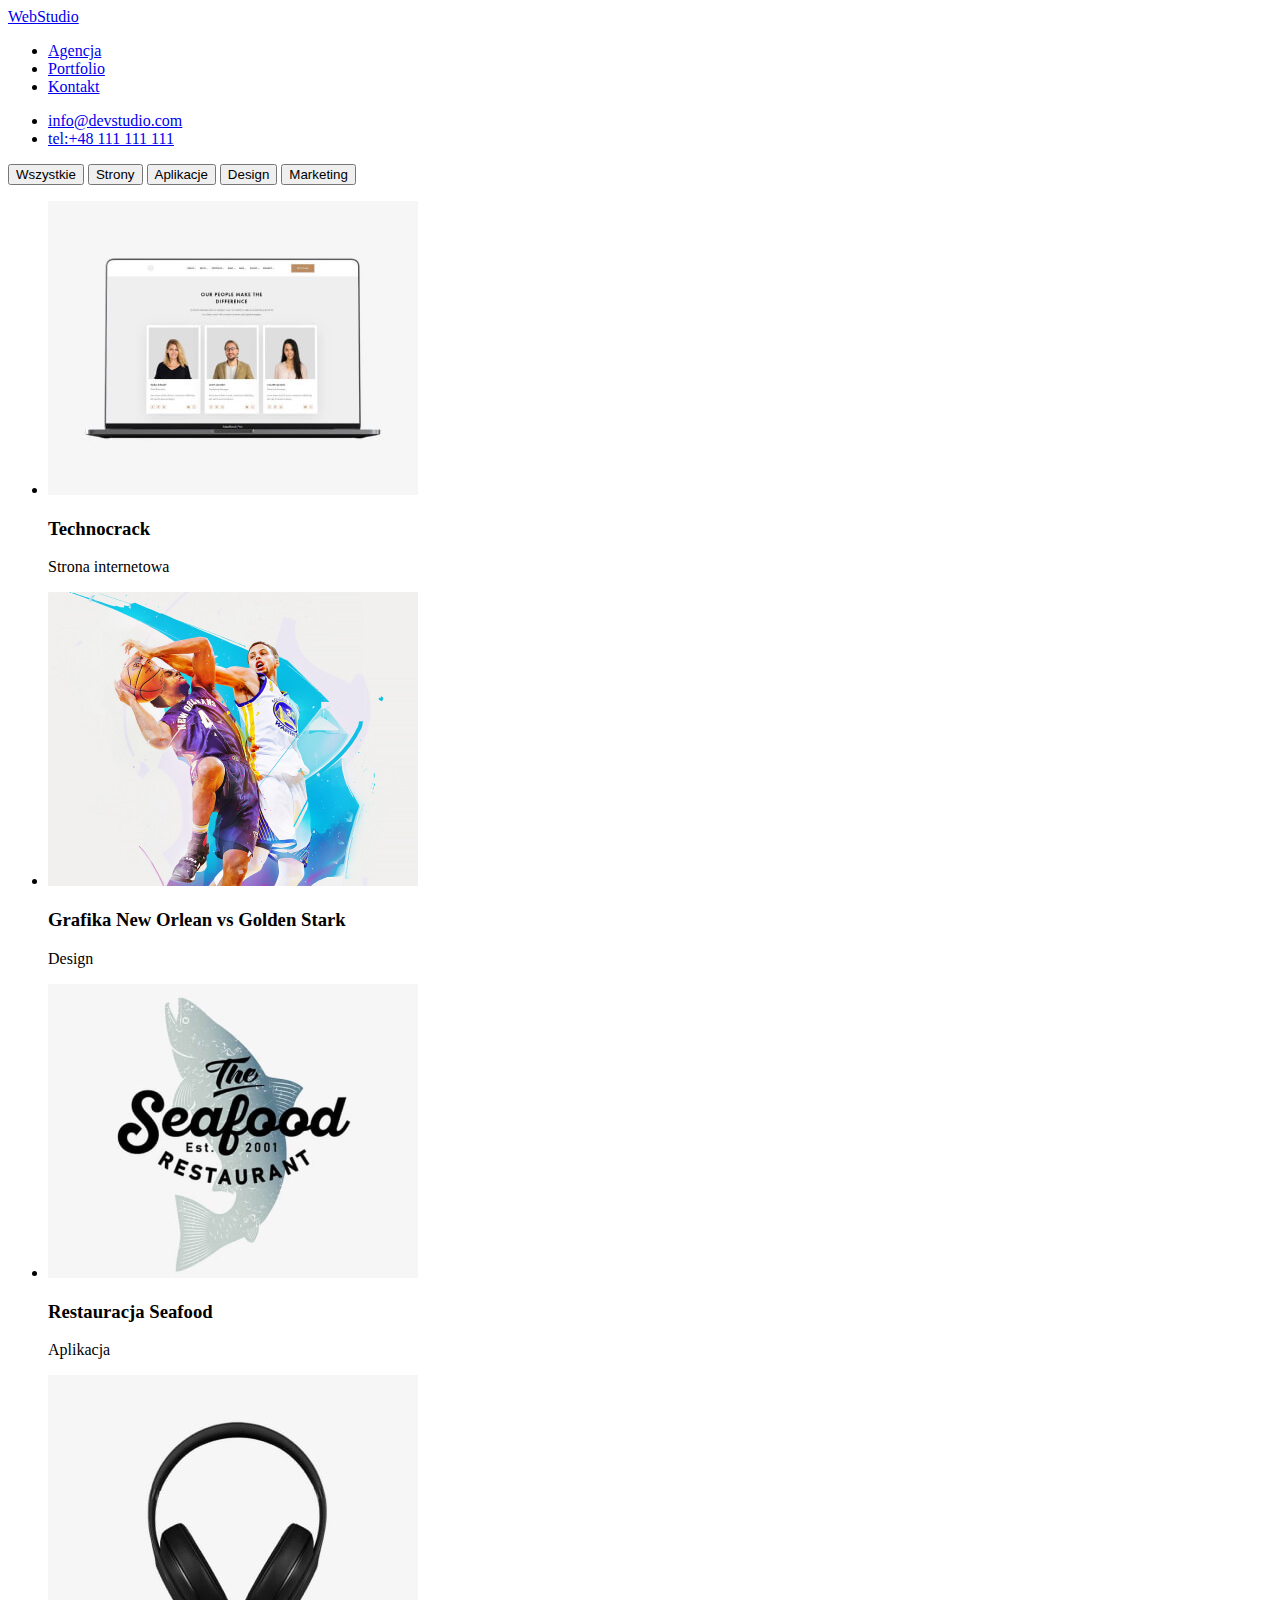
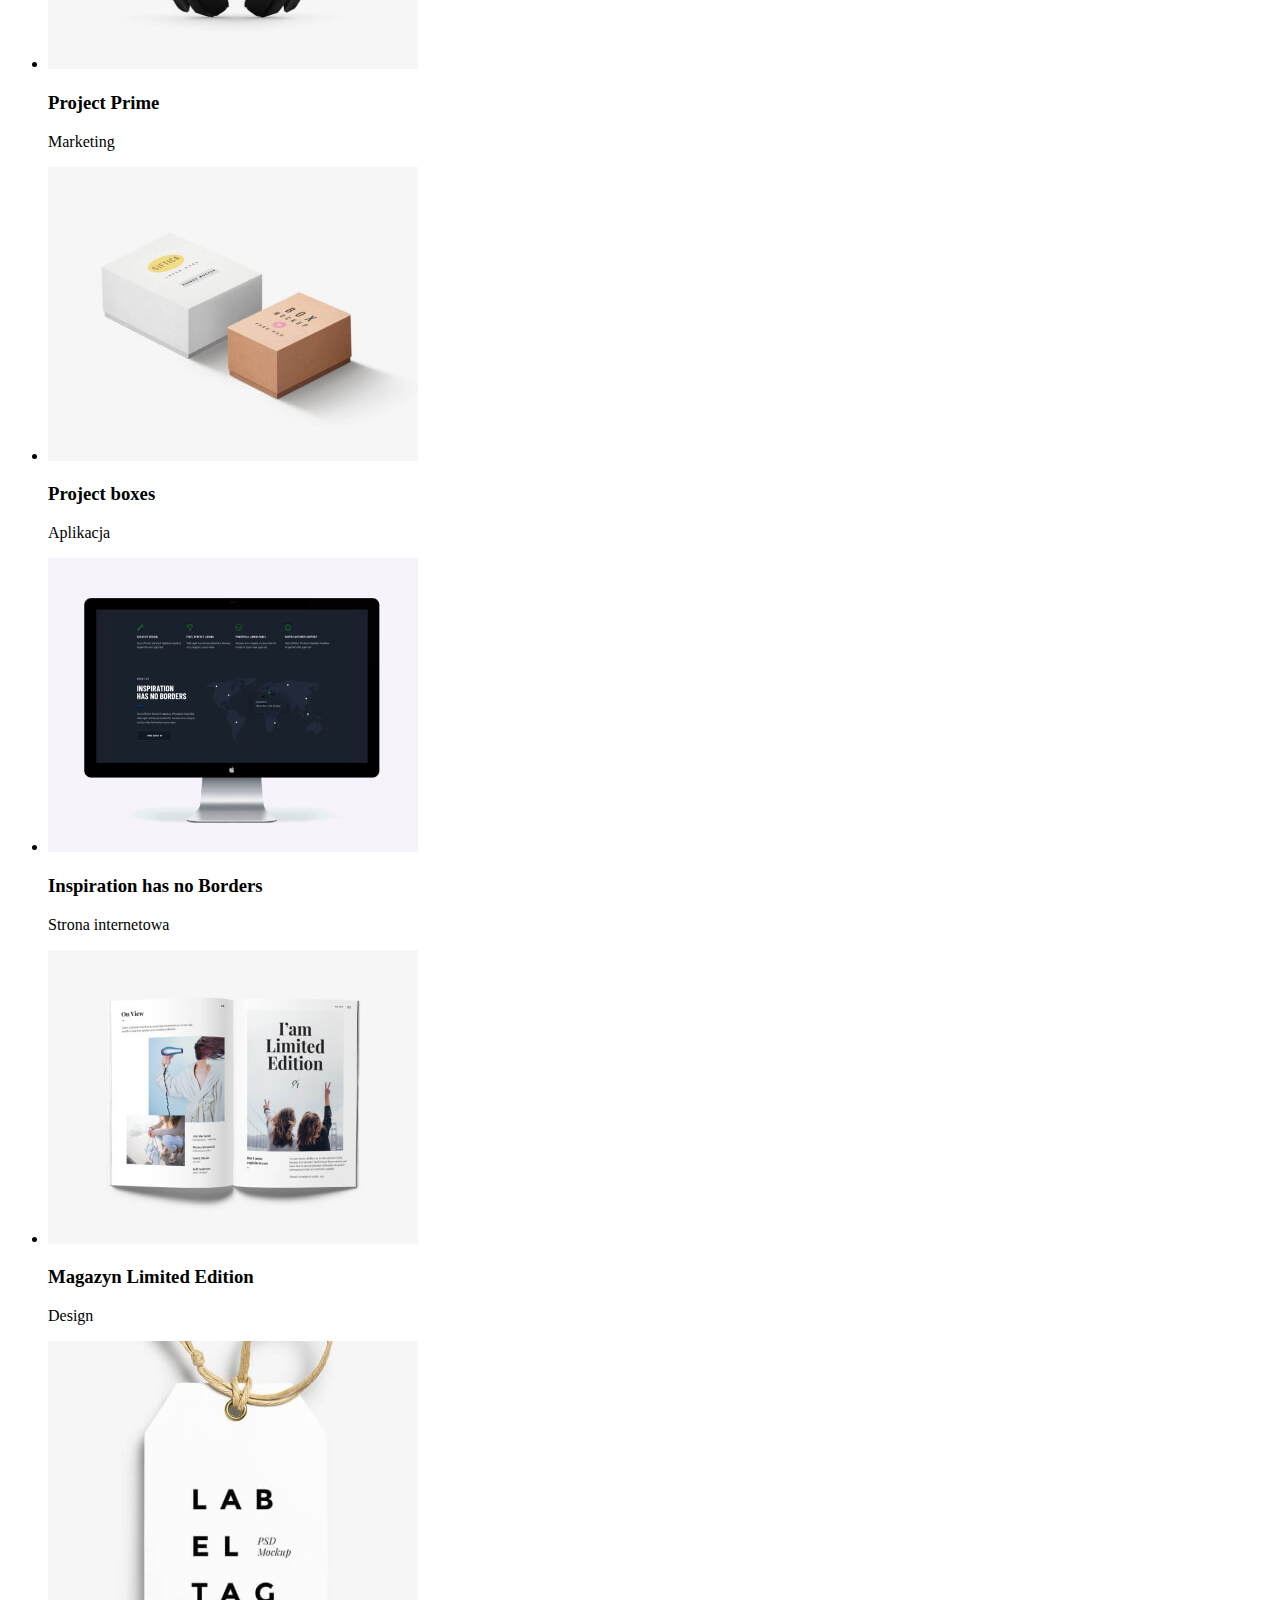
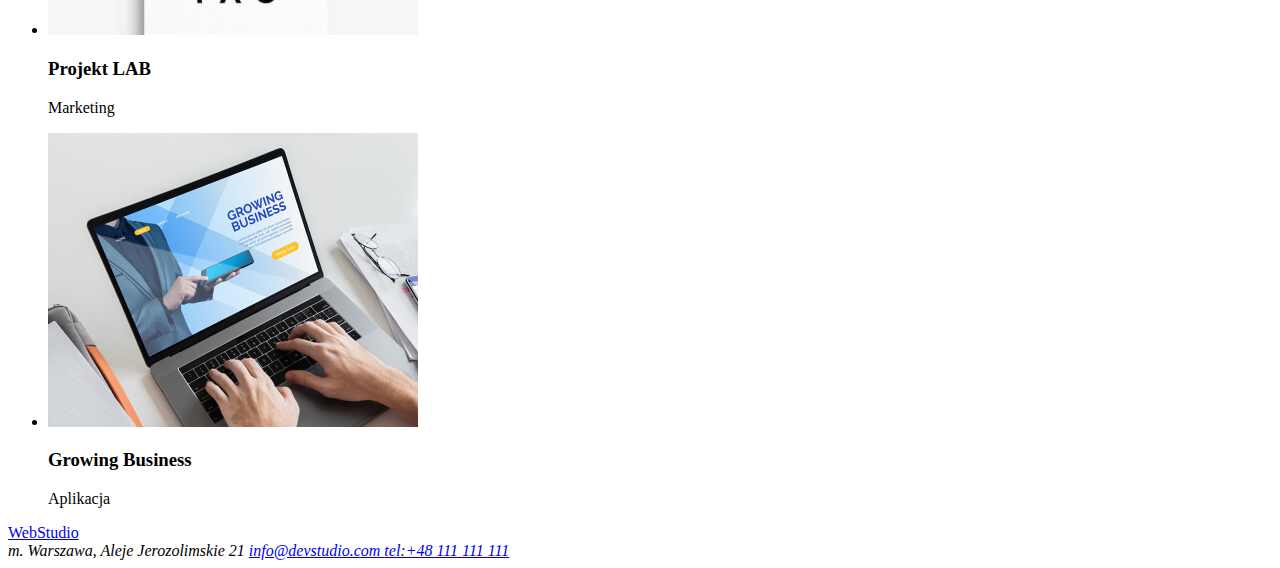
==== portfolio.html @ 4de7708c "added code html and pictures" ====
<!DOCTYPE html>
<html lang="pl">
  <head>
    <meta charset="UTF-8" />
    <meta http-equiv="X-UA-Compatible" content="IE=edge" />
    <meta name="viewport" content="width=device-width, initial-scale=1.0" />
    <link href="./css/styles.css" rel="stylesheet" />
    <title>Portfolio</title>
  </head>
  <body>
    <header>
      <a href="#"> WebStudio</a>
      <nav>
        <ul>
          <li><a href="./agencja.html"> Agencja</a></li>
          <li><a href="#"> Portfolio</a></li>
          <li><a href="./kontakt.html"> Kontakt</a></li>
        </ul>
      </nav>
      <div>
        <ul>
          <li><a href="mailto:info@devstudio.com">info@devstudio.com </a></li>
          <li><a href="tel:+48111111111">tel:+48 111 111 111</a></li>
        </ul>
      </div>
    </header>
    <main>
    <section>
      <button type="button">Wszystkie</button>
      <button type="button">Strony</button>
      <button type="button">Aplikacje</button>
      <button type="button">Design</button>
      <button type="button">Marketing</button>
    </section>
    <section>
      <ul>
        <li>
          <img
            src="/images/portfolio1.jpg"
            alt="technocrack"
            width="370"
            height="294"
          />
        </li>
        <h3>Technocrack</h3>
        <p>Strona internetowa</p>
        <li>
          <img
            src="/images/portfolio2.jpg"
            alt="basketball"
            width="370"
            height="294"
          />
        </li>
        <h3>Grafika New Orlean vs Golden Stark</h3>
        <p>Design</p>
        <li>
          <img
            src="/images/portfolio3.jpg"
            alt="seafood"
            width="370"
            height="294"
          />
        </li>
        <h3>Restauracja Seafood</h3>
        <p>Aplikacja</p>
        <li>
          <img
            src="/images/portfolio4.jpg"
            alt="headphones"
            width="370"
            height="294"
          />
        </li>
        <h3>Project Prime</h3>
        <p>Marketing</p>
        <li>
          <img
            src="/images/portfolio5.jpg"
            alt="boxes"
            width="370"
            height="294"
          />
        </li>
        <h3>Project boxes</h3>
        <p>Aplikacja</p>
        <li>
          <img
            src="/images/portfolio6.jpg"
            alt="monitor"
            width="370"
            height="294"
          />
        </li>
        <h3>Inspiration has no Borders</h3>
        <p>Strona internetowa</p>
        <li>
          <img
            src="/images/portfolio7.jpg"
            alt="newspaper"
            width="370"
            height="294"
          />
        </li>
        <h3>Magazyn Limited Edition</h3>
        <p>Design</p>
        <li>
          <img
            src="/images/portfolio8.jpg"
            alt="label"
            width="370"
            height="294"
          />
        </li>
        <h3>Projekt LAB</h3>
        <p>Marketing</p>
        <li>
          <img
            src="/images/portfolio9.jpg"
            alt="laptop"
            width="370"
            height="294"
          />
        </li>
        <h3>Growing Business</h3>
        <p>Aplikacja</p>
      </ul>
    </section>
    </main>
    <footer>
        <a href="#"> WebStudio</a>
        <address>
          m. Warszawa, Aleje Jerozolimskie 21
          <a href="mailto:info@devstudio.com">info@devstudio.com </a>
          <a href="tel:+48111111111">tel:+48 111 111 111</a>
        </address>
      </footer>
  </body>
</html>
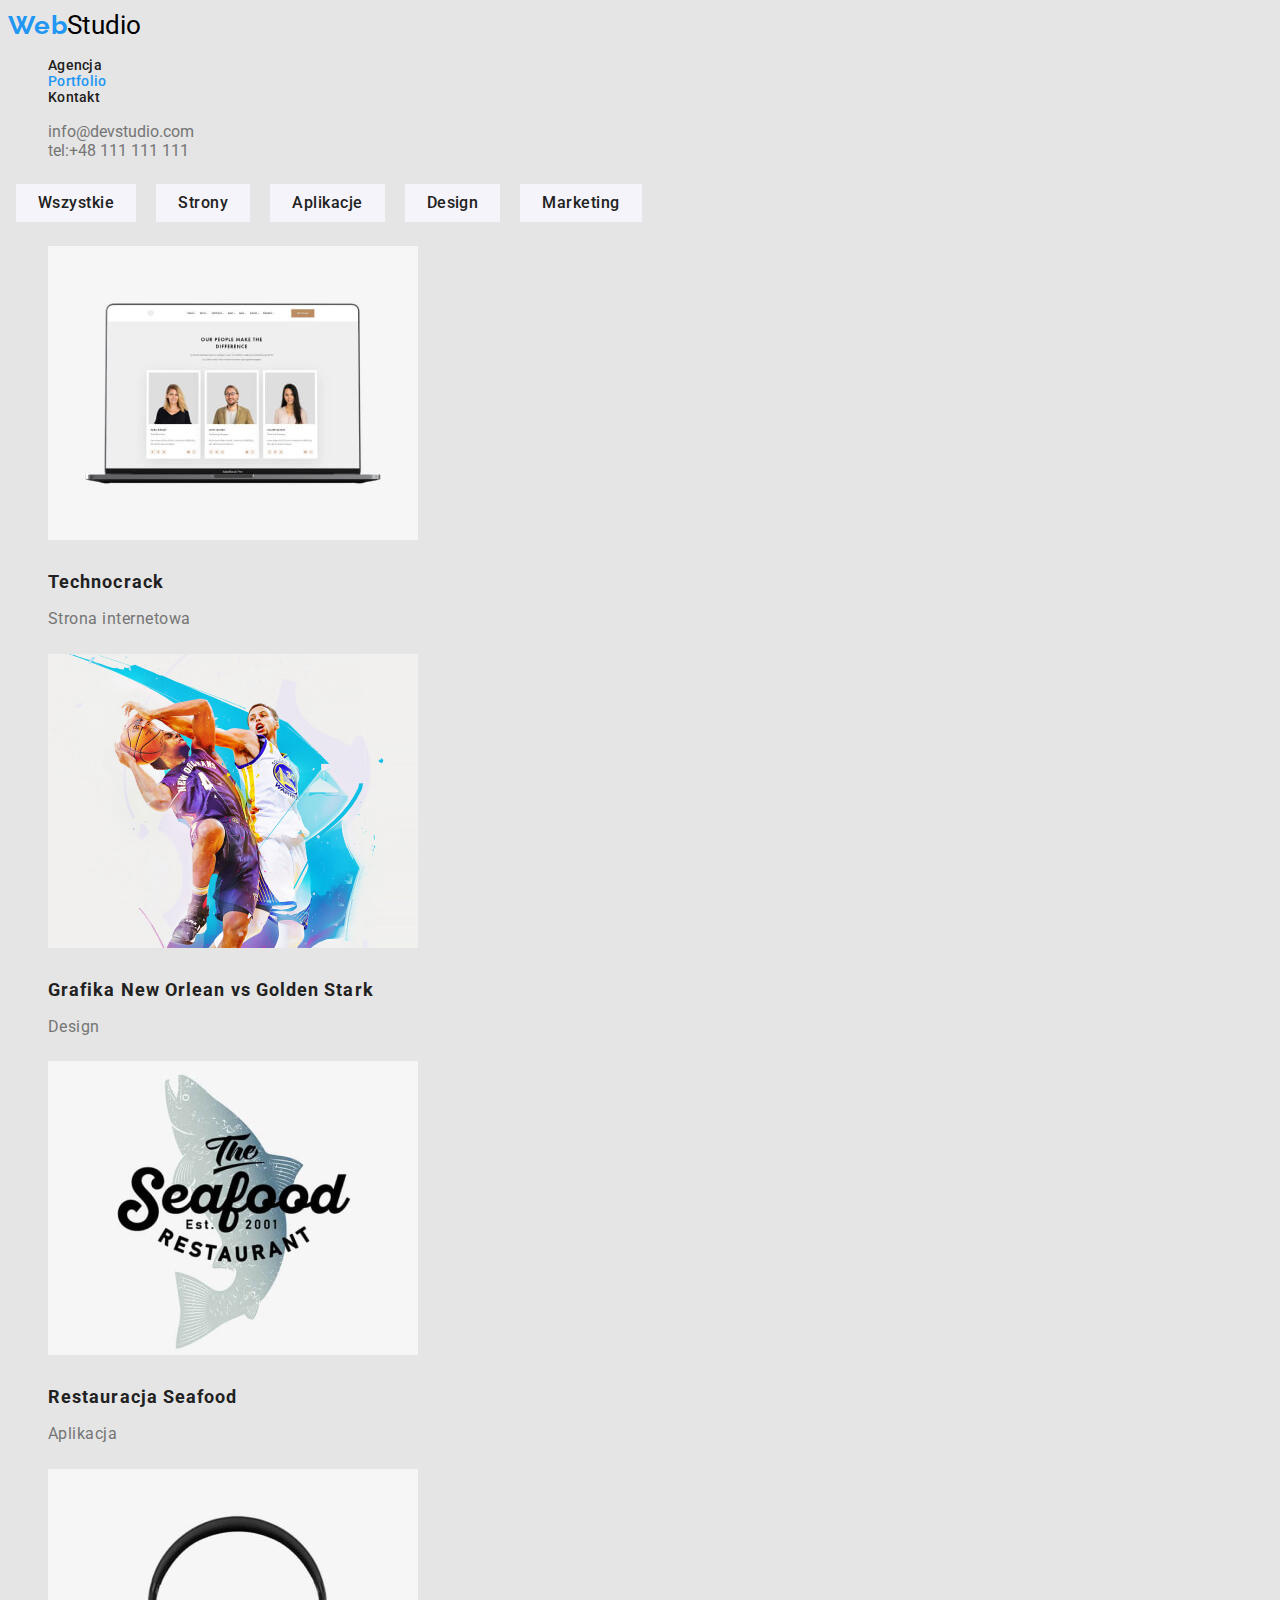
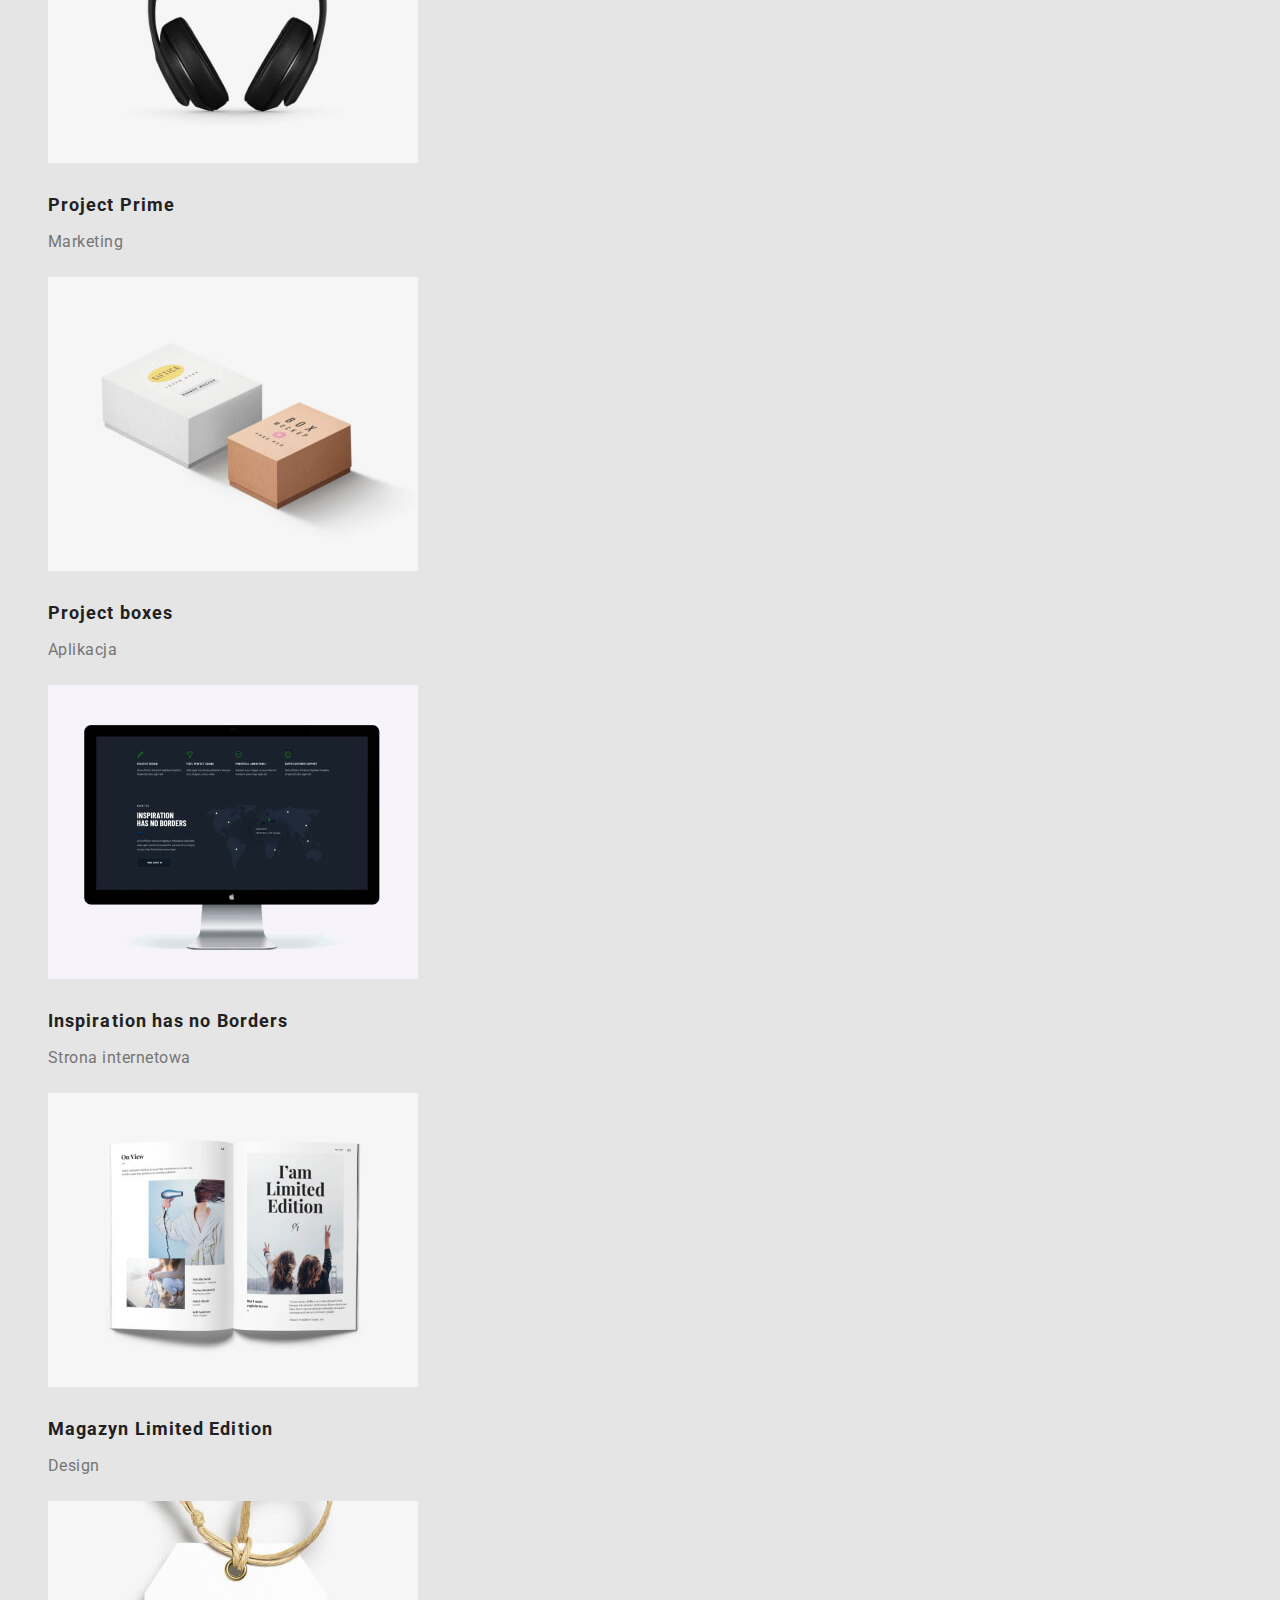
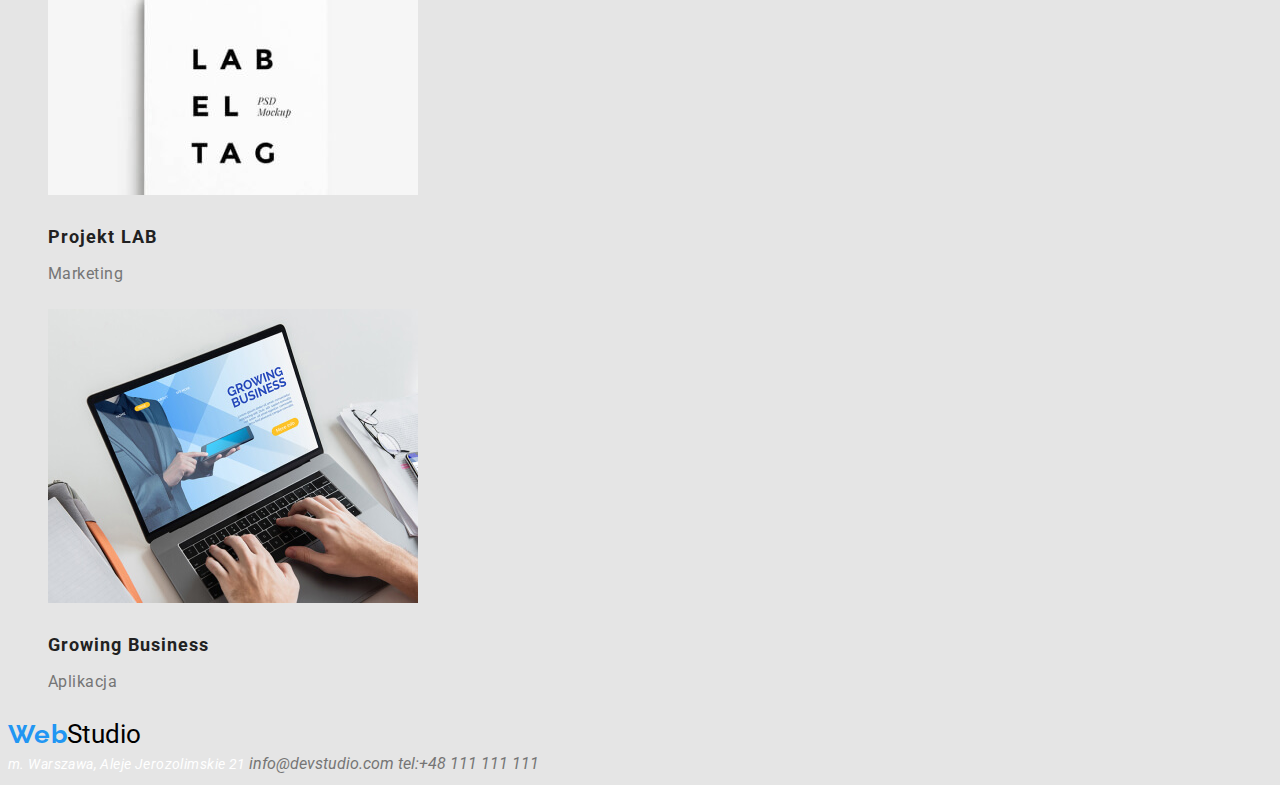
==== commit 113abb66: "zadanie domowe 2 wersja 1" ====
--- a/portfolio.html
+++ b/portfolio.html
@@ -4,136 +4,143 @@
     <meta charset="UTF-8" />
     <meta http-equiv="X-UA-Compatible" content="IE=edge" />
     <meta name="viewport" content="width=device-width, initial-scale=1.0" />
+    <link rel="preconnect" href="https://fonts.googleapis.com" />
+    <link rel="preconnect" href="https://fonts.gstatic.com" crossorigin />
+    <link
+      href="https://fonts.googleapis.com/css2?family=Raleway:wght@400;500;700;900&family=Roboto:wght@700&display=swap"
+      rel="stylesheet"
+    />
     <link href="./css/styles.css" rel="stylesheet" />
     <title>Portfolio</title>
   </head>
   <body>
     <header>
-      <a href="#"> WebStudio</a>
+      <a href="./index.html" class="logolink"> <span class="logo1">Web</span><span class="logo2">Studio</span></a>
       <nav>
-        <ul>
-          <li><a href="./agencja.html"> Agencja</a></li>
-          <li><a href="#"> Portfolio</a></li>
-          <li><a href="./kontakt.html"> Kontakt</a></li>
+        <ul class="navigation">
+          <li><a href="./agencja.html" class="links"> Agencja</a></li>
+          <li><a href="#" class="links active"> Portfolio</a></li>
+          <li><a href="./kontakt.html" class="links"> Kontakt</a></li>
         </ul>
       </nav>
       <div>
-        <ul>
-          <li><a href="mailto:info@devstudio.com">info@devstudio.com </a></li>
-          <li><a href="tel:+48111111111">tel:+48 111 111 111</a></li>
+        <ul class="emailtel">
+          <li><a href="mailto:info@devstudio.com" class="contact">info@devstudio.com </a></li>
+          <li><a href="tel:+48111111111" class="contact">tel:+48 111 111 111</a></li>
         </ul>
       </div>
     </header>
     <main>
-    <section>
-      <button type="button">Wszystkie</button>
-      <button type="button">Strony</button>
-      <button type="button">Aplikacje</button>
-      <button type="button">Design</button>
-      <button type="button">Marketing</button>
-    </section>
-    <section>
-      <ul>
-        <li>
-          <img
-            src="/images/portfolio1.jpg"
-            alt="technocrack"
-            width="370"
-            height="294"
-          />
-        </li>
-        <h3>Technocrack</h3>
-        <p>Strona internetowa</p>
-        <li>
-          <img
-            src="/images/portfolio2.jpg"
-            alt="basketball"
-            width="370"
-            height="294"
-          />
-        </li>
-        <h3>Grafika New Orlean vs Golden Stark</h3>
-        <p>Design</p>
-        <li>
-          <img
-            src="/images/portfolio3.jpg"
-            alt="seafood"
-            width="370"
-            height="294"
-          />
-        </li>
-        <h3>Restauracja Seafood</h3>
-        <p>Aplikacja</p>
-        <li>
-          <img
-            src="/images/portfolio4.jpg"
-            alt="headphones"
-            width="370"
-            height="294"
-          />
-        </li>
-        <h3>Project Prime</h3>
-        <p>Marketing</p>
-        <li>
-          <img
-            src="/images/portfolio5.jpg"
-            alt="boxes"
-            width="370"
-            height="294"
-          />
-        </li>
-        <h3>Project boxes</h3>
-        <p>Aplikacja</p>
-        <li>
-          <img
-            src="/images/portfolio6.jpg"
-            alt="monitor"
-            width="370"
-            height="294"
-          />
-        </li>
-        <h3>Inspiration has no Borders</h3>
-        <p>Strona internetowa</p>
-        <li>
-          <img
-            src="/images/portfolio7.jpg"
-            alt="newspaper"
-            width="370"
-            height="294"
-          />
-        </li>
-        <h3>Magazyn Limited Edition</h3>
-        <p>Design</p>
-        <li>
-          <img
-            src="/images/portfolio8.jpg"
-            alt="label"
-            width="370"
-            height="294"
-          />
-        </li>
-        <h3>Projekt LAB</h3>
-        <p>Marketing</p>
-        <li>
-          <img
-            src="/images/portfolio9.jpg"
-            alt="laptop"
-            width="370"
-            height="294"
-          />
-        </li>
-        <h3>Growing Business</h3>
-        <p>Aplikacja</p>
-      </ul>
-    </section>
+      <section class="buttons">
+        <button type="button" class="button">Wszystkie</button>
+        <button type="button" class="button">Strony</button>
+        <button type="button" class="button">Aplikacje</button>
+        <button type="button" class="button">Design</button>
+        <button type="button" class="button">Marketing</button>
+      </section>
+    </div>
+      <section>
+        <ul class="imageslist">
+          <li>
+            <img
+              src="/images/portfolio1.jpg"
+              alt="technocrack"
+              width="370"
+              height="294"
+            />
+          </li>
+          <h3 class="list-name">Technocrack</h3>
+          <p class="list-description">Strona internetowa</p>
+          <li>
+            <img
+              src="/images/portfolio2.jpg"
+              alt="basketball"
+              width="370"
+              height="294"
+            />
+          </li>
+          <h3 class="list-name">Grafika New Orlean vs Golden Stark</h3>
+          <p class="list-description">Design</p>
+          <li>
+            <img
+              src="/images/portfolio3.jpg"
+              alt="seafood"
+              width="370"
+              height="294"
+            />
+          </li>
+          <h3 class="list-name">Restauracja Seafood</h3>
+          <p class="list-description">Aplikacja</p>
+          <li>
+            <img
+              src="/images/portfolio4.jpg"
+              alt="headphones"
+              width="370"
+              height="294"
+            />
+          </li>
+          <h3 class="list-name">Project Prime</h3>
+          <p class="list-description">Marketing</p>
+          <li>
+            <img
+              src="/images/portfolio5.jpg"
+              alt="boxes"
+              width="370"
+              height="294"
+            />
+          </li>
+          <h3 class="list-name">Project boxes</h3>
+          <p class="list-description">Aplikacja</p>
+          <li>
+            <img
+              src="/images/portfolio6.jpg"
+              alt="monitor"
+              width="370"
+              height="294"
+            />
+          </li>
+          <h3 class="list-name">Inspiration has no Borders</h3>
+          <p class="list-description">Strona internetowa</p>
+          <li>
+            <img
+              src="/images/portfolio7.jpg"
+              alt="newspaper"
+              width="370"
+              height="294"
+            />
+          </li>
+          <h3 class="list-name">Magazyn Limited Edition</h3>
+          <p class="list-description">Design</p>
+          <li>
+            <img
+              src="/images/portfolio8.jpg"
+              alt="label"
+              width="370"
+              height="294"
+            />
+          </li>
+          <h3 class="list-name">Projekt LAB</h3>
+          <p class="list-description">Marketing</p>
+          <li>
+            <img
+              src="/images/portfolio9.jpg"
+              alt="laptop"
+              width="370"
+              height="294"
+            />
+          </li>
+          <h3 class="list-name">Growing Business</h3>
+          <p class="list-description">Aplikacja</p>
+        </ul>
+      </section>
     </main>
     <footer>
-        <a href="#"> WebStudio</a>
-        <address>
-          m. Warszawa, Aleje Jerozolimskie 21
-          <a href="mailto:info@devstudio.com">info@devstudio.com </a>
-          <a href="tel:+48111111111">tel:+48 111 111 111</a>
-        </address>
-      </footer>
+      <a href="./index.html" class="logolink"> <span class="logo1">Web</span><span class="logo2">Studio</span></a>
+      <address>
+        <span class="adres">m. Warszawa, Aleje Jerozolimskie 21 </span>
+        <a href="mailto:info@devstudio.com" class="contact">info@devstudio.com </a>
+        <a href="tel:+48111111111" class="contact">tel:+48 111 111 111</a>
+      </address>
+    </footer>
   </body>
 </html>
--- a/css/styles.css
+++ b/css/styles.css
@@ -0,0 +1,191 @@
+:root {
+  --brand-color: #212121;
+  --brand-background: #f5f4fa;
+  --hover: #2196f3;
+}
+body {
+  font-family: "Roboto", sans-serif;
+  background-color: #e5e5e5;
+}
+
+.logolink {
+  text-decoration: none;
+}
+.logo1 {
+  font-family: Raleway;
+  font-size: 26px;
+  font-weight: 700;
+  line-height: 1.19;
+  letter-spacing: 0.03em;
+  text-align: left;
+  color: var(--hover);
+}
+.logo2 {
+  font-size: 26px;
+  font-weight: 400;
+  line-height: 1.38;
+  letter-spacing: 0.03ems;
+  text-align: left;
+  color: #000000;
+}
+
+.navigation {
+  font-size: 14px;
+  font-weight: 500;
+  line-height: 1.14;
+  letter-spacing: 0.02em;
+  text-align: left;
+  list-style: none;
+}
+.links {
+  text-decoration: none;
+  color: var(--brand-color);
+}
+.active {
+  color: var(--hover);
+}
+.emailtel {
+  list-style: none;
+}
+
+.contact {
+  text-decoration: none;
+  list-style: none;
+  color: #757575;
+}
+.adres {
+  font-size: 14px;
+  font-weight: 400;
+  line-height: 1.71;
+  letter-spacing: 0.03em;
+  text-align: left;
+  color: #ffffff;
+}
+a:hover {
+  color: var(--hover);
+}
+a:focus {
+  color: var(--hover);
+}
+button.button {
+  font-family: inherit;
+  font-size: 16px;
+  font-weight: 500;
+  line-height: 1.62;
+  letter-spacing: 0.03em;
+  text-align: center;
+  color: var(--brand-color);
+  background-color: var(--brand-background);
+  border: none;
+  padding-top: 6px;
+  padding-bottom: 6px;
+  padding-left: 22px;
+  padding-right: 22px;
+  margin: 8px;
+  cursor: pointer;
+  
+}
+button.button:active {
+  background-color: #2196f3;
+  color: #ffffff;
+}
+button.button:hover,
+button.button:focus {
+  background-color: #2196f3;
+  color: #ffffff;
+}
+.imageslist {
+  list-style: none;
+}
+.list-name {
+  font-size: 18px;
+  font-weight: 700;
+  line-height: 2;
+  letter-spacing: 0.06em;
+  text-align: left; 
+  margin-bottom: 4px;
+  margin-top: 20px;
+  color: #212121;
+}
+.list-description {
+  font-size: 16px;
+  font-weight: 400;
+  line-height: 1.87;
+  letter-spacing: 0.03em;
+  text-align: left;
+  margin-bottom: 20px;
+  margin-top: 4px;
+  color: #757575;
+}
+
+/* /Stylizacja do index.html/ */
+.h1{
+font-size: 44px;
+font-weight: 900;
+line-height: 1.36;
+letter-spacing: 0.06em;
+text-align: center;
+color: #ffffff;
+}
+.inside1{
+font-size: 14px;
+font-weight: 700;
+line-height: 1.14;
+letter-spacing: 0.03em;
+text-align: left;
+color: var(--brand-color);
+}
+.lorem{
+font-size: 14px;
+font-weight: 400;
+line-height: 1.71;
+letter-spacing: 0.03em;
+text-align: left;
+color: #757575;
+}
+.inside2{
+  font-family: Roboto;
+font-size: 36px;
+font-weight: 700;
+line-height: 1.16;
+letter-spacing: 0.03em;
+text-align: center;
+color: var(--brand-color);
+}
+.picinside2{
+  list-style: none;
+}
+.inside21{
+  list-style: none;
+}
+.John{
+font-size: 16px;
+font-weight: 500;
+line-height: 1.18;
+letter-spacing: 0.03em;
+text-align: center;
+color: var(--brand-color);
+}
+.insidejohn{
+font-size: 16px;
+font-weight: 400;
+line-height: 1.18;
+letter-spacing: 0.03em;
+text-align: center;
+color:#757575;
+}
+button.button-home{
+  cursor:pointer;
+  border: none;
+  background-color: #2196f3;
+  color:#ffffff;
+font-size: 16px;
+font-weight: 700;
+line-height: 1.87;
+letter-spacing: 0.06em;
+text-align: center;
+padding-top: 4px;
+padding-bottom: 4px;
+padding-left: 42px;
+padding-right: 41px;
+}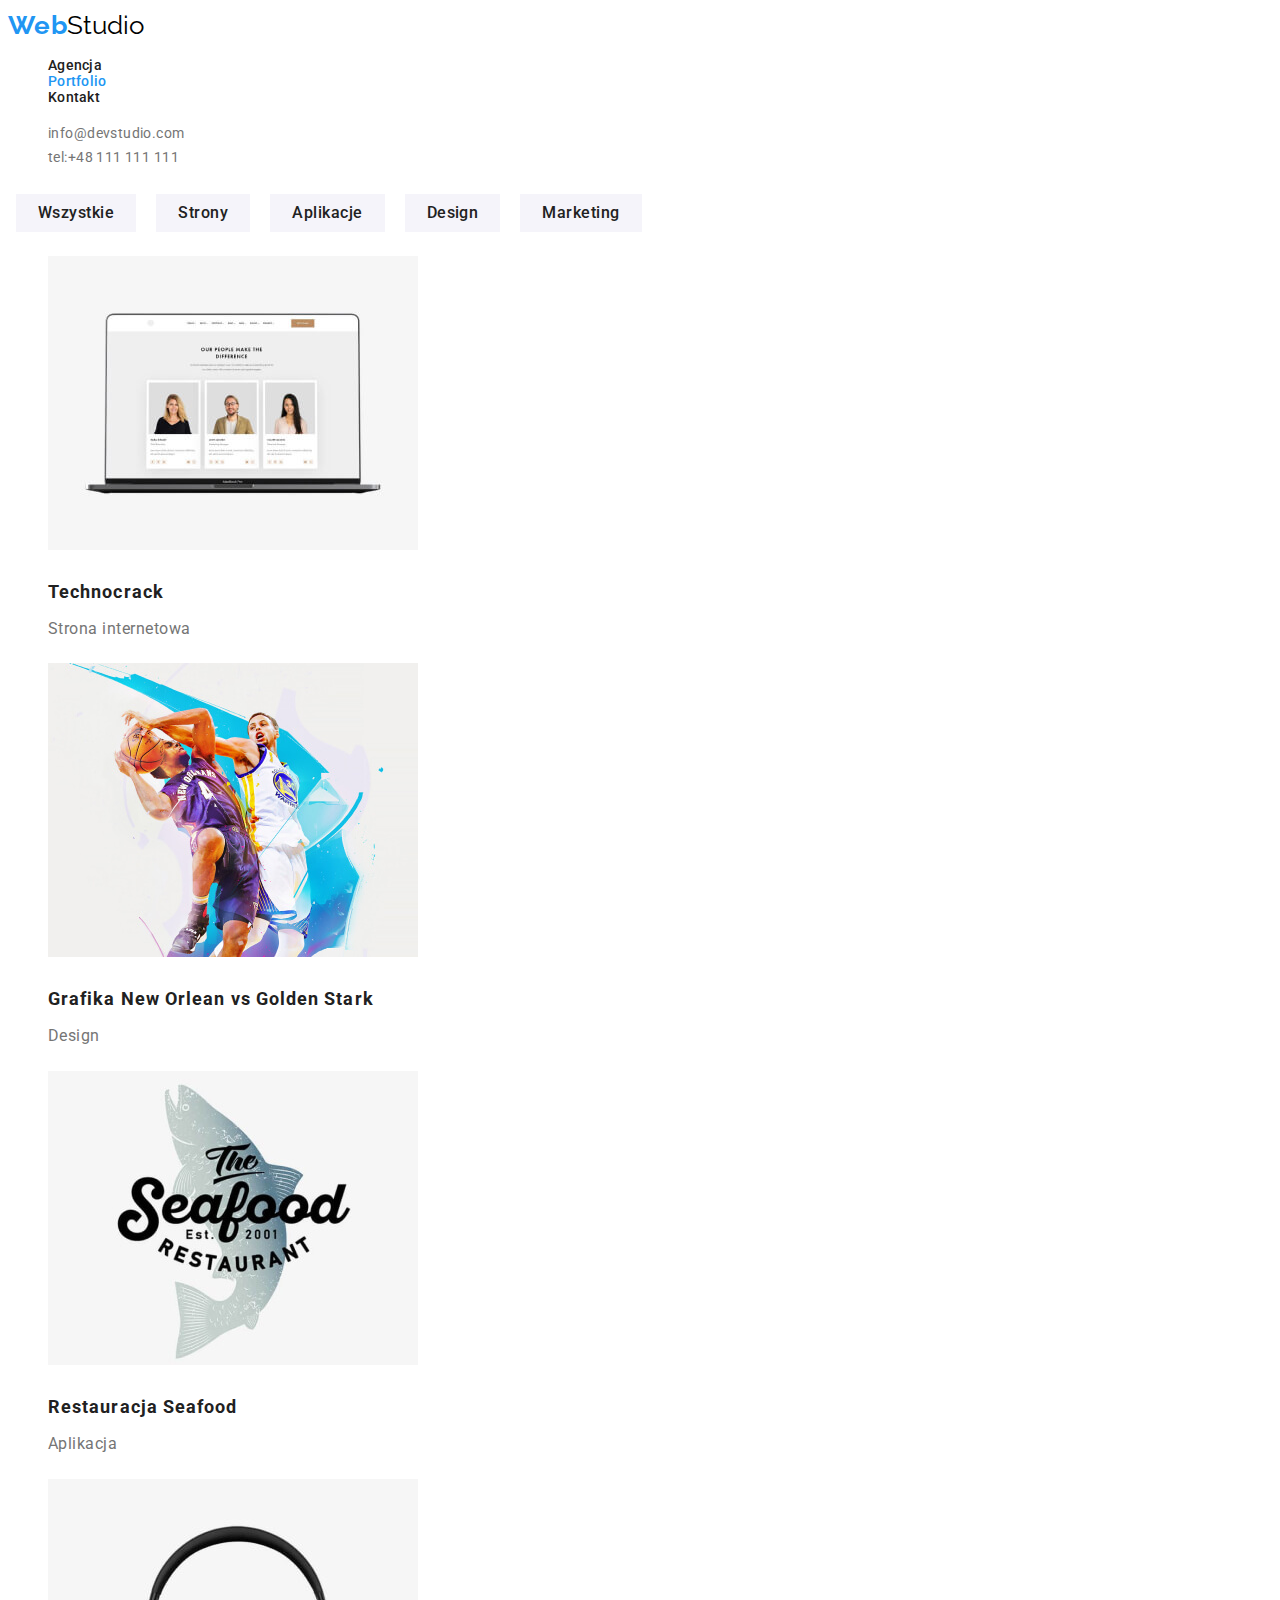
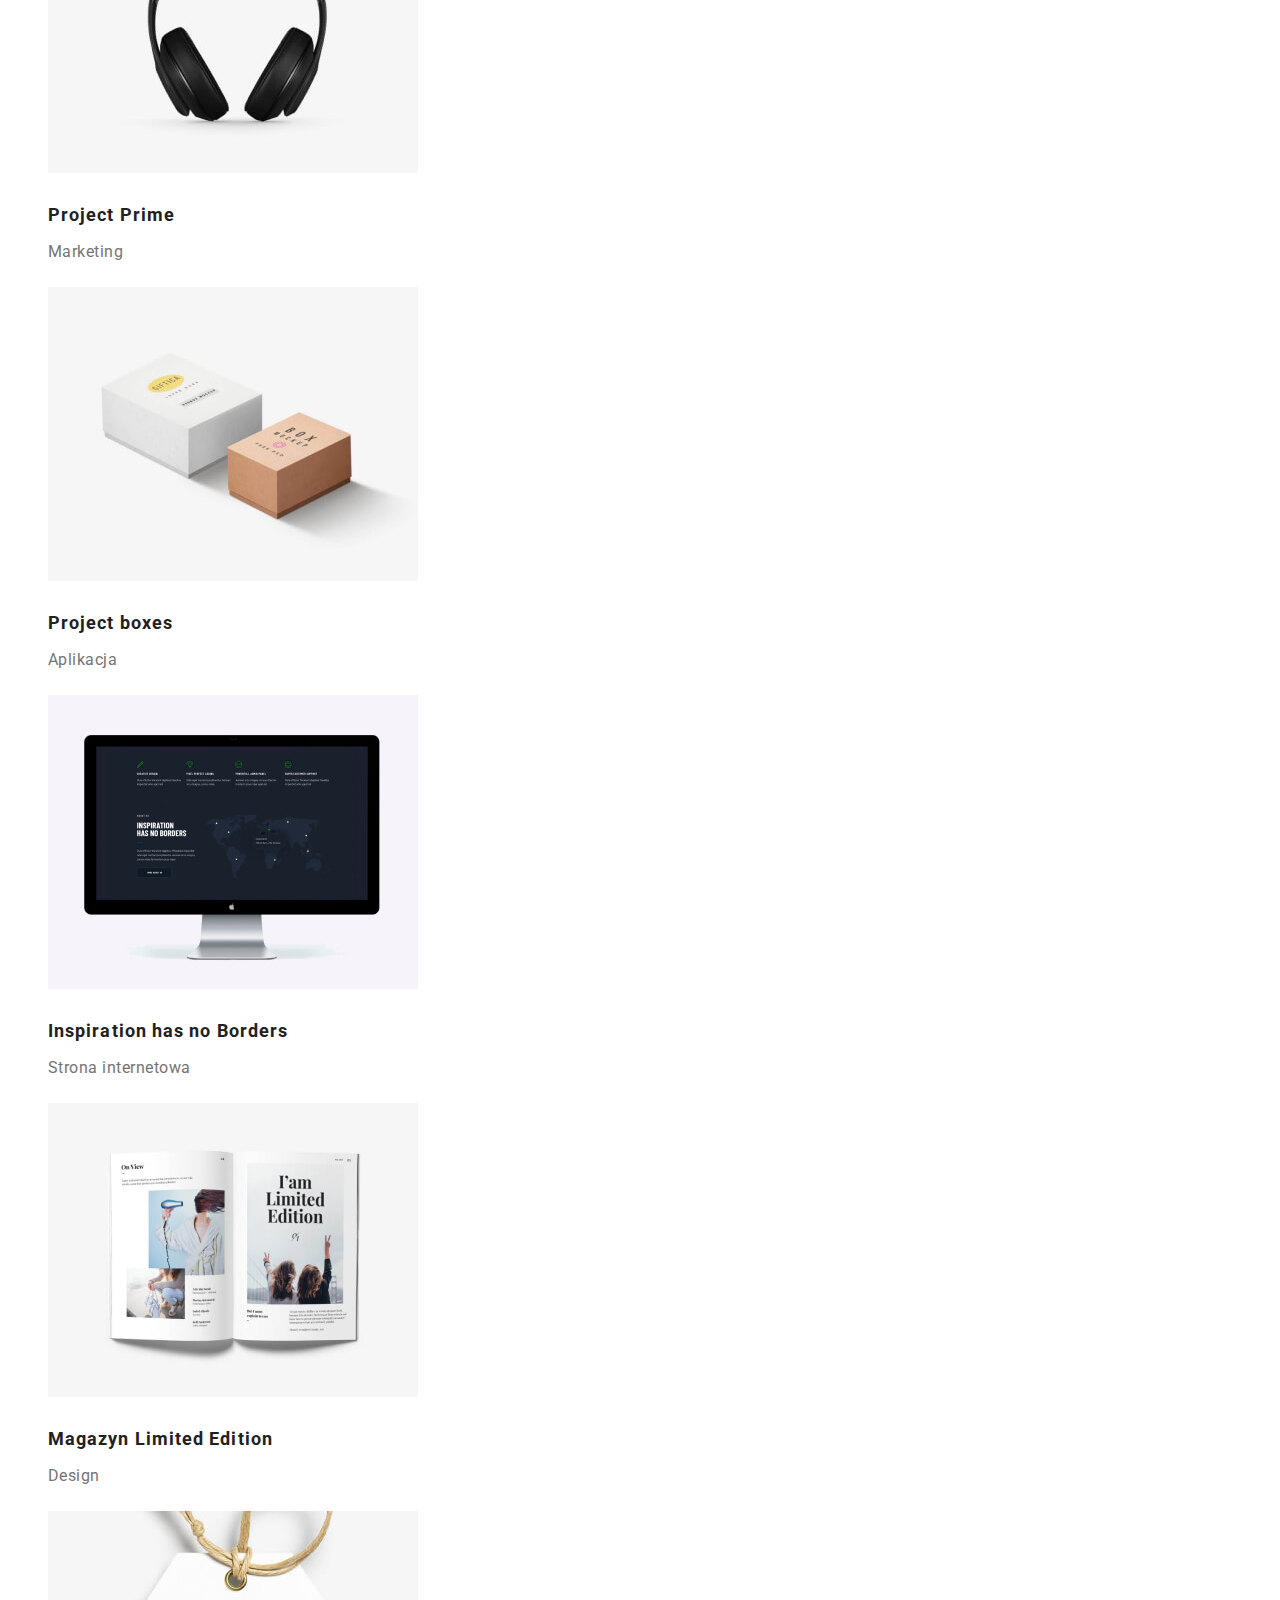
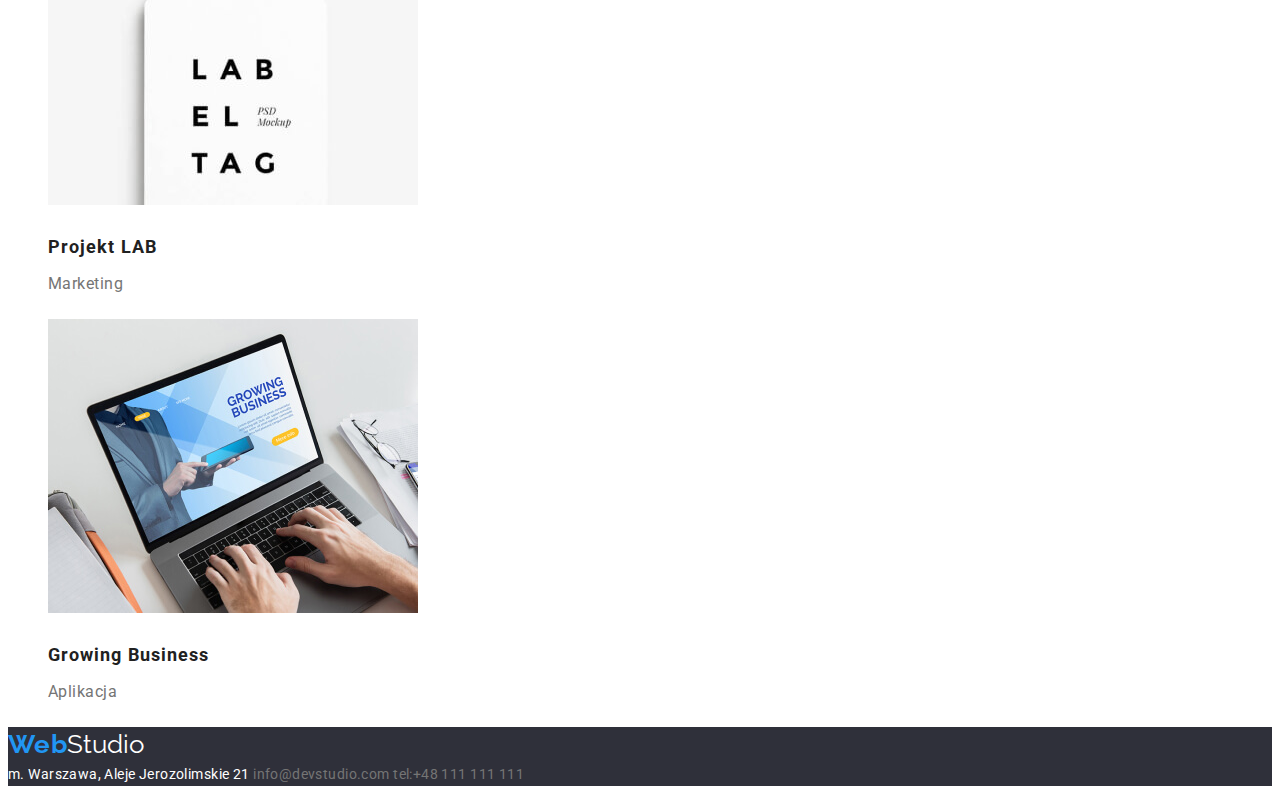
==== commit baaae5ac: "poprawione bledy" ====
--- a/portfolio.html
+++ b/portfolio.html
@@ -4,12 +4,9 @@
     <meta charset="UTF-8" />
     <meta http-equiv="X-UA-Compatible" content="IE=edge" />
     <meta name="viewport" content="width=device-width, initial-scale=1.0" />
-    <link rel="preconnect" href="https://fonts.googleapis.com" />
-    <link rel="preconnect" href="https://fonts.gstatic.com" crossorigin />
-    <link
-      href="https://fonts.googleapis.com/css2?family=Raleway:wght@400;500;700;900&family=Roboto:wght@700&display=swap"
-      rel="stylesheet"
-    />
+    <link rel="preconnect" href="https://fonts.googleapis.com">
+<link rel="preconnect" href="https://fonts.gstatic.com" crossorigin>
+<link href="https://fonts.googleapis.com/css2?family=Raleway:wght@700&family=Roboto:wght@400;500;700;900&display=swap" rel="stylesheet">
     <link href="./css/styles.css" rel="stylesheet" />
     <title>Portfolio</title>
   </head>
@@ -43,7 +40,7 @@
         <ul class="imageslist">
           <li>
             <img
-              src="/images/portfolio1.jpg"
+              src="./images/portfolio1.jpg"
               alt="technocrack"
               width="370"
               height="294"
@@ -53,7 +50,7 @@
           <p class="list-description">Strona internetowa</p>
           <li>
             <img
-              src="/images/portfolio2.jpg"
+              src="./images/portfolio2.jpg"
               alt="basketball"
               width="370"
               height="294"
@@ -63,7 +60,7 @@
           <p class="list-description">Design</p>
           <li>
             <img
-              src="/images/portfolio3.jpg"
+              src="./images/portfolio3.jpg"
               alt="seafood"
               width="370"
               height="294"
@@ -73,7 +70,7 @@
           <p class="list-description">Aplikacja</p>
           <li>
             <img
-              src="/images/portfolio4.jpg"
+              src="./images/portfolio4.jpg"
               alt="headphones"
               width="370"
               height="294"
@@ -83,7 +80,7 @@
           <p class="list-description">Marketing</p>
           <li>
             <img
-              src="/images/portfolio5.jpg"
+              src="./images/portfolio5.jpg"
               alt="boxes"
               width="370"
               height="294"
@@ -93,7 +90,7 @@
           <p class="list-description">Aplikacja</p>
           <li>
             <img
-              src="/images/portfolio6.jpg"
+              src="./images/portfolio6.jpg"
               alt="monitor"
               width="370"
               height="294"
@@ -103,7 +100,7 @@
           <p class="list-description">Strona internetowa</p>
           <li>
             <img
-              src="/images/portfolio7.jpg"
+              src="./images/portfolio7.jpg"
               alt="newspaper"
               width="370"
               height="294"
@@ -113,7 +110,7 @@
           <p class="list-description">Design</p>
           <li>
             <img
-              src="/images/portfolio8.jpg"
+              src="./images/portfolio8.jpg"
               alt="label"
               width="370"
               height="294"
@@ -123,7 +120,7 @@
           <p class="list-description">Marketing</p>
           <li>
             <img
-              src="/images/portfolio9.jpg"
+              src="./images/portfolio9.jpg"
               alt="laptop"
               width="370"
               height="294"
@@ -135,7 +132,7 @@
       </section>
     </main>
     <footer>
-      <a href="./index.html" class="logolink"> <span class="logo1">Web</span><span class="logo2">Studio</span></a>
+      <a href="./index.html" class="logolink"> <span class="logo1">Web</span><span class="logo3">Studio</span></a>
       <address>
         <span class="adres">m. Warszawa, Aleje Jerozolimskie 21 </span>
         <a href="mailto:info@devstudio.com" class="contact">info@devstudio.com </a>
--- a/css/styles.css
+++ b/css/styles.css
@@ -2,10 +2,10 @@
   --brand-color: #212121;
   --brand-background: #f5f4fa;
   --hover: #2196f3;
+  --lorem: #757575;
 }
 body {
   font-family: "Roboto", sans-serif;
-  background-color: #e5e5e5;
 }
 
 .logolink {
@@ -21,12 +21,22 @@
   color: var(--hover);
 }
 .logo2 {
+  font-family: Raleway;
   font-size: 26px;
   font-weight: 400;
   line-height: 1.38;
   letter-spacing: 0.03ems;
   text-align: left;
   color: #000000;
+}
+.logo3 {
+  font-family: Raleway;
+  font-size: 26px;
+  font-weight: 400;
+  line-height: 1.38;
+  letter-spacing: 0.03ems;
+  text-align: left;
+  color: #ffffff;
 }
 
 .navigation {
@@ -51,7 +61,15 @@
 .contact {
   text-decoration: none;
   list-style: none;
-  color: #757575;
+  color: var(--lorem);
+  font-size: 14px;
+  font-weight: 400;
+  line-height: 1.71;
+  letter-spacing: 0.03em;
+  text-align: left;
+}
+address {
+  font-style: normal;
 }
 .adres {
   font-size: 14px;
@@ -68,7 +86,7 @@
   color: var(--hover);
 }
 button.button {
-  font-family: inherit;
+  font-family: "Roboto", sans-serif;
   font-size: 16px;
   font-weight: 500;
   line-height: 1.62;
@@ -83,7 +101,6 @@
   padding-right: 22px;
   margin: 8px;
   cursor: pointer;
-  
 }
 button.button:active {
   background-color: #2196f3;
@@ -102,7 +119,7 @@
   font-weight: 700;
   line-height: 2;
   letter-spacing: 0.06em;
-  text-align: left; 
+  text-align: left;
   margin-bottom: 4px;
   margin-top: 20px;
   color: #212121;
@@ -115,77 +132,80 @@
   text-align: left;
   margin-bottom: 20px;
   margin-top: 4px;
-  color: #757575;
+  color: var(--lorem);
 }
 
 /* /Stylizacja do index.html/ */
-.h1{
-font-size: 44px;
-font-weight: 900;
-line-height: 1.36;
-letter-spacing: 0.06em;
-text-align: center;
-color: #ffffff;
-}
-.inside1{
-font-size: 14px;
-font-weight: 700;
-line-height: 1.14;
-letter-spacing: 0.03em;
-text-align: left;
-color: var(--brand-color);
-}
-.lorem{
-font-size: 14px;
-font-weight: 400;
-line-height: 1.71;
-letter-spacing: 0.03em;
-text-align: left;
-color: #757575;
-}
-.inside2{
-  font-family: Roboto;
-font-size: 36px;
-font-weight: 700;
-line-height: 1.16;
-letter-spacing: 0.03em;
-text-align: center;
-color: var(--brand-color);
-}
-.picinside2{
-  list-style: none;
-}
-.inside21{
-  list-style: none;
-}
-.John{
-font-size: 16px;
-font-weight: 500;
-line-height: 1.18;
-letter-spacing: 0.03em;
-text-align: center;
-color: var(--brand-color);
-}
-.insidejohn{
-font-size: 16px;
-font-weight: 400;
-line-height: 1.18;
-letter-spacing: 0.03em;
-text-align: center;
-color:#757575;
-}
-button.button-home{
-  cursor:pointer;
+.h1 {
+  font-size: 44px;
+  font-weight: 900;
+  line-height: 1.36;
+  letter-spacing: 0.06em;
+  text-align: center;
+  color: #ffffff;
+}
+.inside1 {
+  font-size: 14px;
+  font-weight: 700;
+  line-height: 1.14;
+  letter-spacing: 0.03em;
+  text-align: left;
+  color: var(--brand-color);
+}
+.lorem {
+  font-size: 14px;
+  font-weight: 400;
+  line-height: 1.71;
+  letter-spacing: 0.03em;
+  text-align: left;
+  color: var(--lorem);
+}
+.inside2 {
+  font-size: 36px;
+  font-weight: 700;
+  line-height: 1.16;
+  letter-spacing: 0.03em;
+  text-align: center;
+  color: var(--brand-color);
+}
+.picinside2 {
+  list-style: none;
+}
+.inside21 {
+  list-style: none;
+}
+.John {
+  font-size: 16px;
+  font-weight: 500;
+  line-height: 1.18;
+  letter-spacing: 0.03em;
+  text-align: center;
+  color: var(--brand-color);
+}
+.insidejohn {
+  font-size: 16px;
+  font-weight: 400;
+  line-height: 1.18;
+  letter-spacing: 0.03em;
+  text-align: center;
+  color: var(--lorem);
+}
+button.button-home {
+  cursor: pointer;
   border: none;
   background-color: #2196f3;
-  color:#ffffff;
-font-size: 16px;
-font-weight: 700;
-line-height: 1.87;
-letter-spacing: 0.06em;
-text-align: center;
-padding-top: 4px;
-padding-bottom: 4px;
-padding-left: 42px;
-padding-right: 41px;
-}+  color: #ffffff;
+  font-family: "Roboto", sans-serif;
+  font-size: 16px;
+  font-weight: 700;
+  line-height: 1.87;
+  letter-spacing: 0.06em;
+  text-align: center;
+  padding-top: 4px;
+  padding-bottom: 4px;
+  padding-left: 42px;
+  padding-right: 41px;
+}
+footer {
+  background-color: #2f303a;
+}
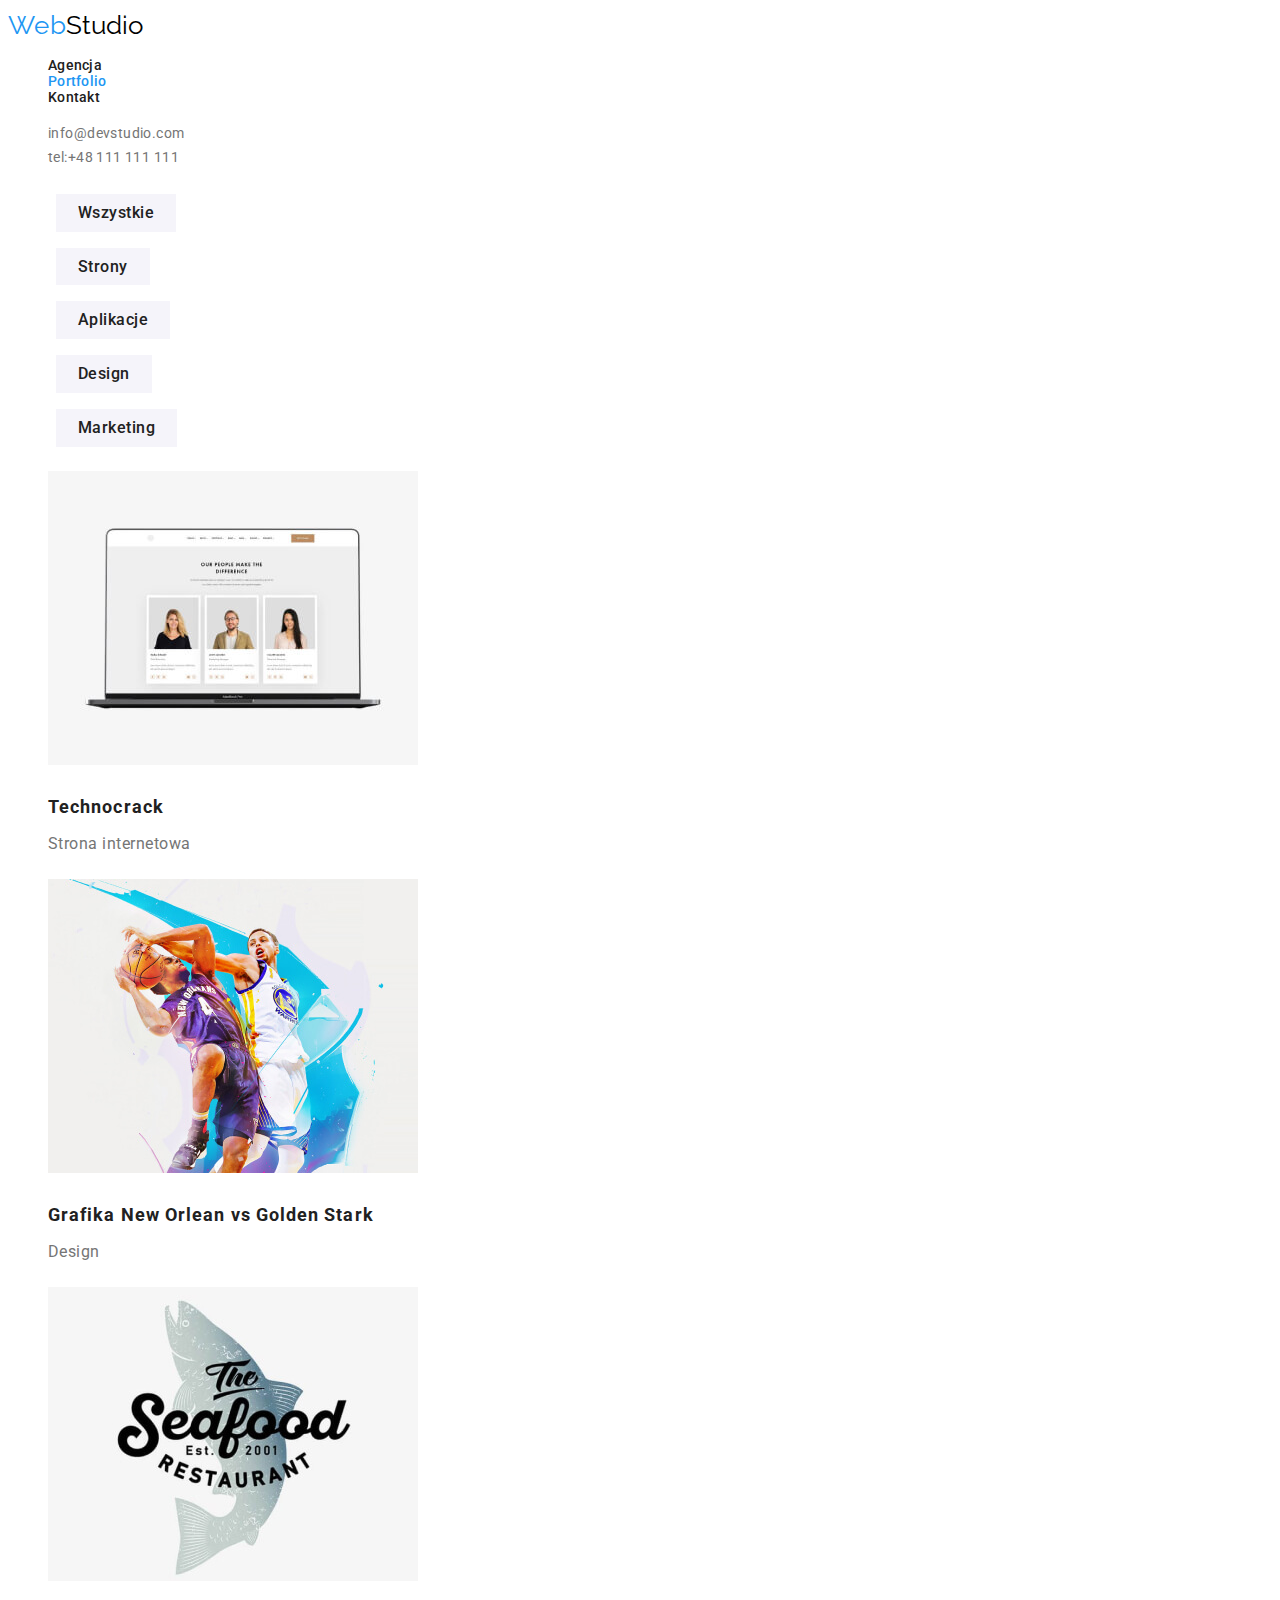
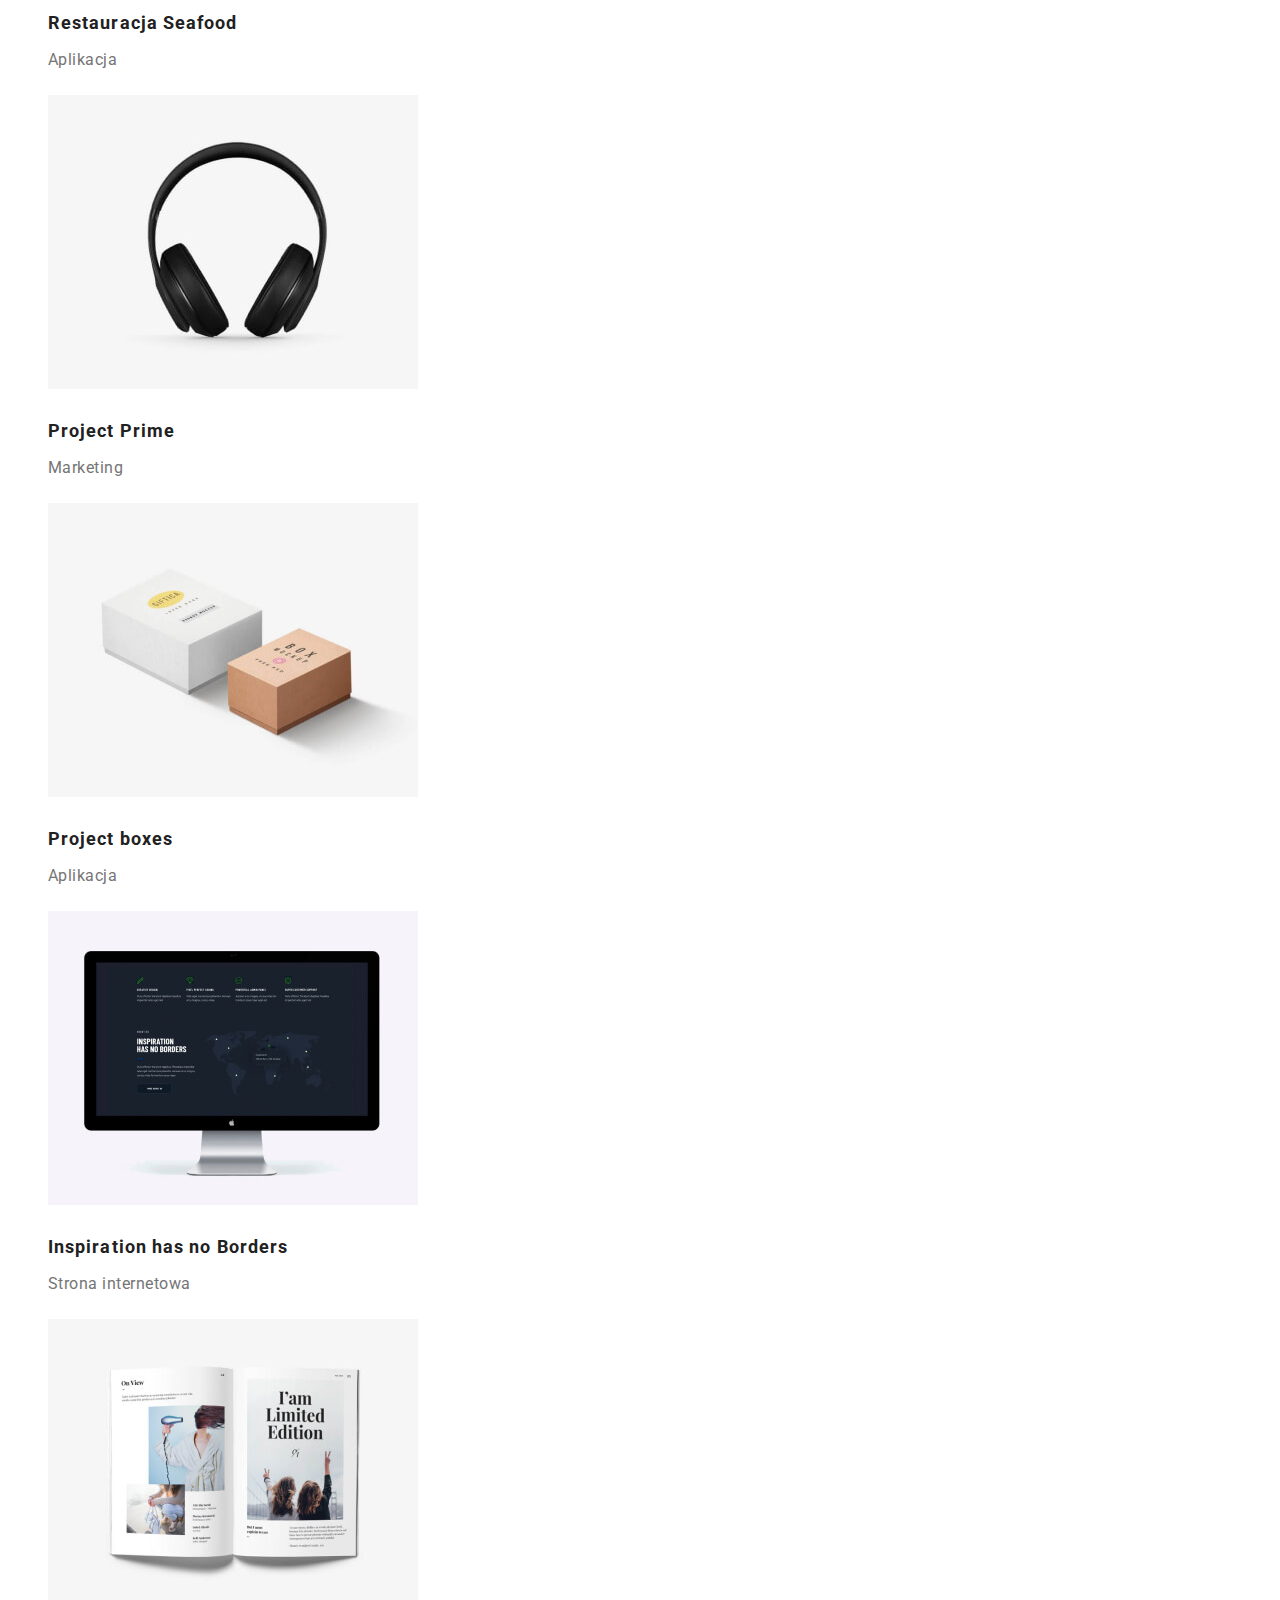
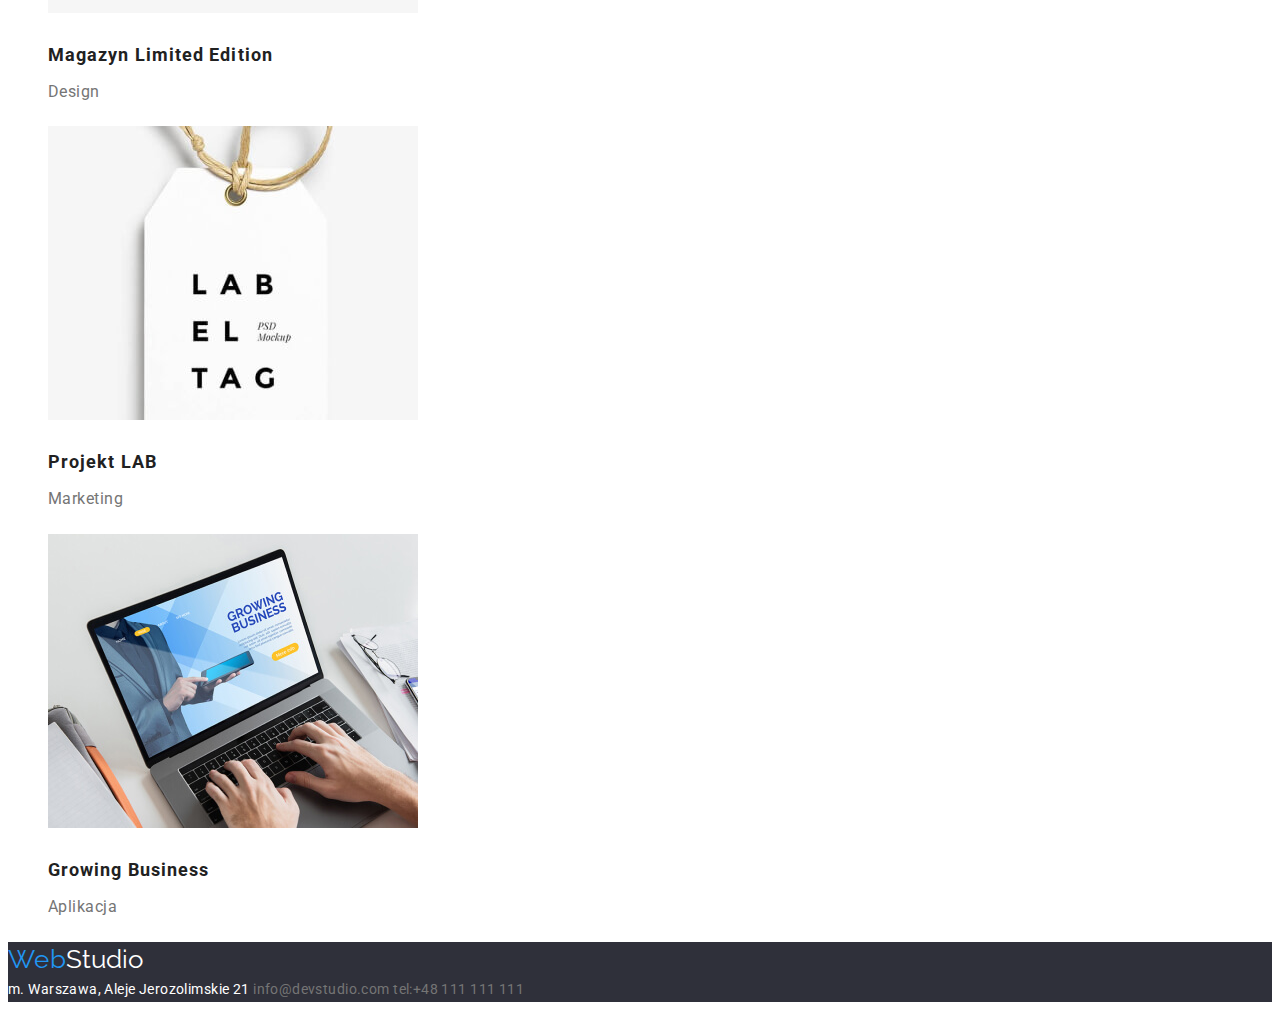
==== commit 448e0503: "poprawka nr2" ====
--- a/portfolio.html
+++ b/portfolio.html
@@ -15,7 +15,7 @@
       <a href="./index.html" class="logolink"> <span class="logo1">Web</span><span class="logo2">Studio</span></a>
       <nav>
         <ul class="navigation">
-          <li><a href="./agencja.html" class="links"> Agencja</a></li>
+          <li><a href="./index.html" class="links"> Agencja</a></li>
           <li><a href="#" class="links active"> Portfolio</a></li>
           <li><a href="./kontakt.html" class="links"> Kontakt</a></li>
         </ul>
@@ -28,14 +28,15 @@
       </div>
     </header>
     <main>
-      <section class="buttons">
-        <button type="button" class="button">Wszystkie</button>
-        <button type="button" class="button">Strony</button>
-        <button type="button" class="button">Aplikacje</button>
-        <button type="button" class="button">Design</button>
-        <button type="button" class="button">Marketing</button>
+      <section>
+        <ul class ="buttonkey">
+        <li><button type="button" class="button">Wszystkie</button></li>
+        <li><button type="button" class="button">Strony</button></li>
+        <li><button type="button" class="button">Aplikacje</button></li>
+        <li><button type="button" class="button">Design</button></li>
+        <li><button type="button" class="button">Marketing</button></li>
+      </ul>
       </section>
-    </div>
       <section>
         <ul class="imageslist">
           <li>
@@ -45,9 +46,10 @@
               width="370"
               height="294"
             />
+            <h3 class="list-name">Technocrack</h3>
+          <p class="list-description">Strona internetowa</p>
           </li>
-          <h3 class="list-name">Technocrack</h3>
-          <p class="list-description">Strona internetowa</p>
+          
           <li>
             <img
               src="./images/portfolio2.jpg"
@@ -55,9 +57,10 @@
               width="370"
               height="294"
             />
+            <h3 class="list-name">Grafika New Orlean vs Golden Stark</h3>
+            <p class="list-description">Design</p>
           </li>
-          <h3 class="list-name">Grafika New Orlean vs Golden Stark</h3>
-          <p class="list-description">Design</p>
+         
           <li>
             <img
               src="./images/portfolio3.jpg"
@@ -65,9 +68,10 @@
               width="370"
               height="294"
             />
+            <h3 class="list-name">Restauracja Seafood</h3>
+            <p class="list-description">Aplikacja</p>
           </li>
-          <h3 class="list-name">Restauracja Seafood</h3>
-          <p class="list-description">Aplikacja</p>
+        
           <li>
             <img
               src="./images/portfolio4.jpg"
@@ -75,9 +79,10 @@
               width="370"
               height="294"
             />
+            <h3 class="list-name">Project Prime</h3>
+            <p class="list-description">Marketing</p>
           </li>
-          <h3 class="list-name">Project Prime</h3>
-          <p class="list-description">Marketing</p>
+        
           <li>
             <img
               src="./images/portfolio5.jpg"
@@ -85,9 +90,10 @@
               width="370"
               height="294"
             />
+            <h3 class="list-name">Project boxes</h3>
+            <p class="list-description">Aplikacja</p>
           </li>
-          <h3 class="list-name">Project boxes</h3>
-          <p class="list-description">Aplikacja</p>
+         
           <li>
             <img
               src="./images/portfolio6.jpg"
@@ -95,9 +101,10 @@
               width="370"
               height="294"
             />
+            <h3 class="list-name">Inspiration has no Borders</h3>
+          <p class="list-description">Strona internetowa</p>
           </li>
-          <h3 class="list-name">Inspiration has no Borders</h3>
-          <p class="list-description">Strona internetowa</p>
+          
           <li>
             <img
               src="./images/portfolio7.jpg"
@@ -105,9 +112,10 @@
               width="370"
               height="294"
             />
+            <h3 class="list-name">Magazyn Limited Edition</h3>
+          <p class="list-description">Design</p>
           </li>
-          <h3 class="list-name">Magazyn Limited Edition</h3>
-          <p class="list-description">Design</p>
+          
           <li>
             <img
               src="./images/portfolio8.jpg"
@@ -115,9 +123,10 @@
               width="370"
               height="294"
             />
+            <h3 class="list-name">Projekt LAB</h3>
+          <p class="list-description">Marketing</p>
           </li>
-          <h3 class="list-name">Projekt LAB</h3>
-          <p class="list-description">Marketing</p>
+          
           <li>
             <img
               src="./images/portfolio9.jpg"
@@ -125,9 +134,9 @@
               width="370"
               height="294"
             />
+            <h3 class="list-name">Growing Business</h3>
+          <p class="list-description">Aplikacja</p>
           </li>
-          <h3 class="list-name">Growing Business</h3>
-          <p class="list-description">Aplikacja</p>
         </ul>
       </section>
     </main>
--- a/css/styles.css
+++ b/css/styles.css
@@ -6,6 +6,7 @@
 }
 body {
   font-family: "Roboto", sans-serif;
+  color: #212121;
 }
 
 .logolink {
@@ -14,7 +15,6 @@
 .logo1 {
   font-family: Raleway;
   font-size: 26px;
-  font-weight: 700;
   line-height: 1.19;
   letter-spacing: 0.03em;
   text-align: left;
@@ -23,7 +23,6 @@
 .logo2 {
   font-family: Raleway;
   font-size: 26px;
-  font-weight: 400;
   line-height: 1.38;
   letter-spacing: 0.03ems;
   text-align: left;
@@ -32,7 +31,6 @@
 .logo3 {
   font-family: Raleway;
   font-size: 26px;
-  font-weight: 400;
   line-height: 1.38;
   letter-spacing: 0.03ems;
   text-align: left;
@@ -63,7 +61,6 @@
   list-style: none;
   color: var(--lorem);
   font-size: 14px;
-  font-weight: 400;
   line-height: 1.71;
   letter-spacing: 0.03em;
   text-align: left;
@@ -73,7 +70,6 @@
 }
 .adres {
   font-size: 14px;
-  font-weight: 400;
   line-height: 1.71;
   letter-spacing: 0.03em;
   text-align: left;
@@ -84,6 +80,9 @@
 }
 a:focus {
   color: var(--hover);
+}
+.buttonkey{
+  list-style: none;
 }
 button.button {
   font-family: "Roboto", sans-serif;
@@ -116,7 +115,6 @@
 }
 .list-name {
   font-size: 18px;
-  font-weight: 700;
   line-height: 2;
   letter-spacing: 0.06em;
   text-align: left;
@@ -146,15 +144,16 @@
 }
 .inside1 {
   font-size: 14px;
-  font-weight: 700;
   line-height: 1.14;
   letter-spacing: 0.03em;
   text-align: left;
   color: var(--brand-color);
 }
+.insider{
+  list-style: none; 
+}
 .lorem {
   font-size: 14px;
-  font-weight: 400;
   line-height: 1.71;
   letter-spacing: 0.03em;
   text-align: left;
@@ -162,7 +161,6 @@
 }
 .inside2 {
   font-size: 36px;
-  font-weight: 700;
   line-height: 1.16;
   letter-spacing: 0.03em;
   text-align: center;
@@ -184,7 +182,6 @@
 }
 .insidejohn {
   font-size: 16px;
-  font-weight: 400;
   line-height: 1.18;
   letter-spacing: 0.03em;
   text-align: center;
@@ -197,7 +194,6 @@
   color: #ffffff;
   font-family: "Roboto", sans-serif;
   font-size: 16px;
-  font-weight: 700;
   line-height: 1.87;
   letter-spacing: 0.06em;
   text-align: center;
